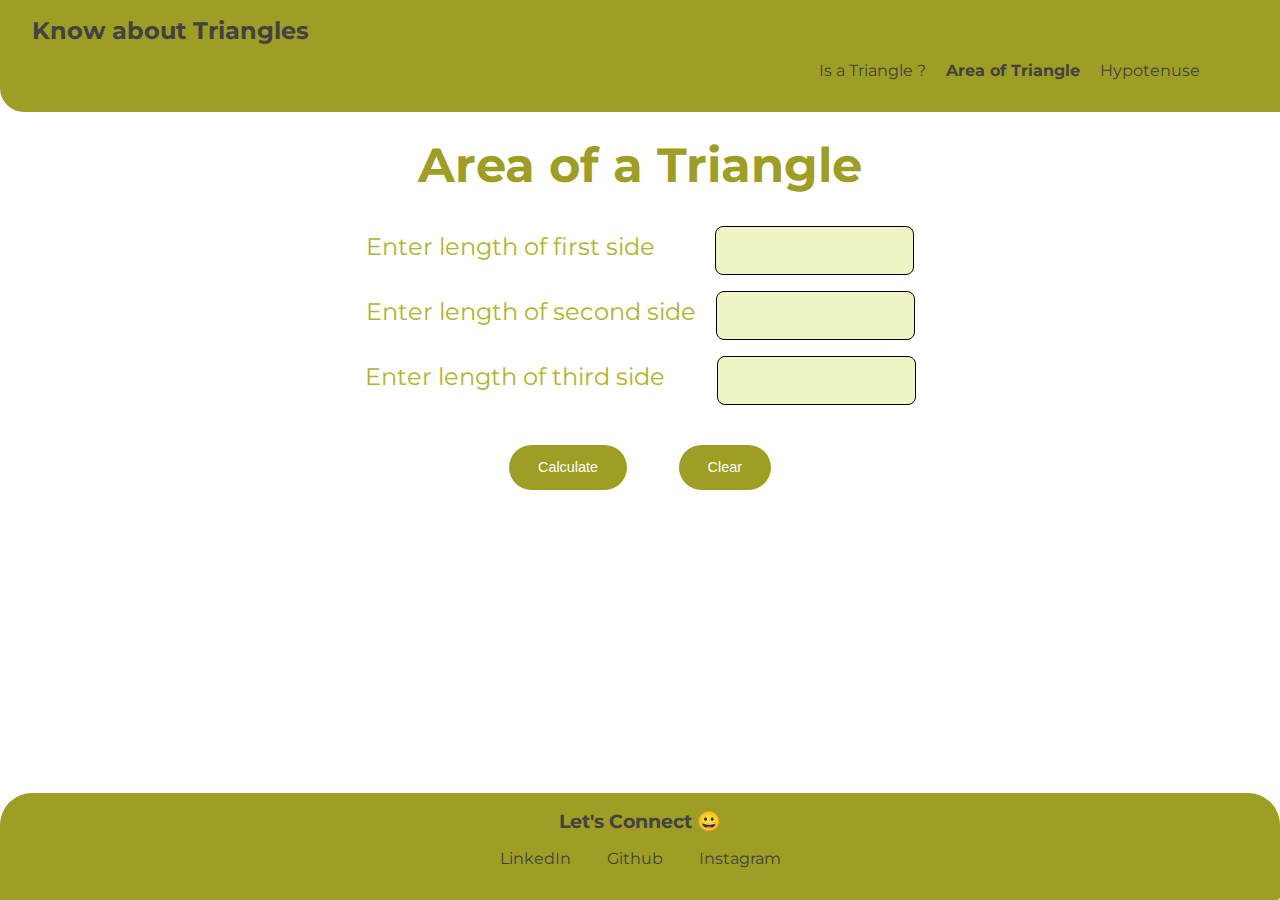
==== page2.html @ a1d620b3 "initial commit" ====
<!DOCTYPE html>
<html lang="en">
<head>
    <meta charset="UTF-8">
    <meta http-equiv="X-UA-Compatible" content="IE=edge">
    <meta name="viewport" content="width=device-width, initial-scale=1.0">
    <title>Area of Triangle</title>
    <link rel="stylesheet" href="styles.css">
</head>
<body>
    <nav>
        <div class="nav-heading">Know about Triangles</div>
        <ul>
            <li class="list-item-inline"><a href="/" class="link-no-decoration ">Is a Triangle ?</a></li>
            <li class="list-item-inline"><a href="/page2.html" class="link-no-decoration link-active">Area of Triangle</a></li>
            <li class="list-item-inline"><a href="/page3.html" class="link-no-decoration ">Hypotenuse</a></li>
        </ul>
    </nav>

    <div class="div-container">
        <h1>Area of a Triangle </h1>

        <p>
            <label for="input-firstside" class="label-firstside">Enter length of first side</label>
            <input type="number" id="input-firstside" class="input-firstside" required min=0 />
        </p>

        <p>
            <label for="input-secondside" class="label-secondside">Enter length of second side</label>
            <input type="number" id="input-secondside" class="input-secondside" required />
        </p>

        <p>
            <label for="input-thirdside" class="label-thirdside">Enter length of third side</label>
            <input type="number" id="input-thirdside" class="input-thirdside" required />
        </p>

        <p>
            <button id="btn-calculate">Calculate</button>
            <button id="btn-clear">Clear</button>
        </p>

        <div class="div-output" id="div-output"></div>
    </div>

            <footer>
                <div class="footer-heading">Let's Connect &#128512 </div>
                <ul class="list-non-bullet">
                    <li class="list-element-inline">
                        <a href="https://linkedin.com/in/shashank213" class="link-no-decoration">LinkedIn</a>
                    </li>
                    <li class="list-element-inline">
                        <a href="https://github.com/sks-21" class="link-no-decoration">Github</a>
                    </li>
                    <li class="list-element-inline">
                        <a href="https://www.instagram.com/_sks_21_/" class="link-no-decoration">Instagram</a>
                    </li>
                </ul>
            </footer>

            <script src="/js/app2.js"></script>
</body>
</html>
---- styles.css ----
@import url("https://fonts.googleapis.com/css2?family=Montserrat:wght@300;400;700&display=swap");

:root {
  /* --primary-color: #afb42b; */
  --primary-color: #9e9d24;
  /* --gray-header: #6b7280; */
  --secondary-color: 
  #afb42b;
  --off-white: #eff6ff;
  --gray: #424242;
}

body {
  margin: 0rem;
  font-family: "Montserrat", sans-serif;
  overflow: hidden;
}

nav {
  background-color: var(--primary-color);
  padding: 1rem 5rem 1rem 2rem;
  border-bottom-left-radius: 1.5rem;
}

.nav-heading {
  font-size: 1.5rem;
  color: var(--gray);
  font-weight: bold;
}

nav ul {
  text-align: right;
}

nav a {
  /* color: white; */
  color: var(--gray);
}

.list-item-inline {
  list-style: none;
  display: inline-block;
  margin-left: 1rem;
}

.link-no-decoration {
  text-decoration: none;
}

.link-active {
  font-weight: bold;
}

nav a:hover {
  color: black;
  font-weight: bold;
  /* font-size: 1.1rem; */
}

/* Container */
.div-container {
  max-width: 600px;
  margin: auto;
  text-align: center;
  padding-bottom: 1rem;
  /* height: 100vh; */
  padding-top: 1rem;
}

h1 {
  font-size: 3rem;
  margin-top: 0rem;
  padding-top: 0.5rem;
  margin-bottom: 2rem;
  color: var(--primary-color);
}

/* Input */
input {
  font-size: 0.8rem;
  padding: 1rem;
  border: 1px solid;
  border-radius: 8px;
  background-color: #f0f4c3;
}

.input-firstangle {
  margin-left: 3.2rem;
}

.input-secondangle {
  margin-left: 1rem;
}

.input-thirdangle {
  margin-left: 2.5rem;
}

/* label */
label {
  font-size: 1.5rem;
  color: var(--secondary-color);
}

/* Button */
button {
  margin: 1.5rem;
  font-size: 0.9em;
  border-style: none;
  padding: 1em 2em;
  border-radius: 30px;
  cursor: pointer;
  color: white;
  background-color: var(--primary-color);
}

button:hover {
  background-color: var(--secondary-color);
  color: var(--gray);
}

button:active {
  background-color: var(--primary-color);
  transform: translateY(2px);
  transition: 0.2s;
  box-shadow: 2px 4px;
}

/* output */
.div-output {
  font-weight: bold;
  padding: 1em;
  min-height: 90px;
  max-width: 400px;
  margin: auto;
  border-radius: 8px;
}


/* Footer */
footer {
  background-color: var(--primary-color);
  padding: 1em 0em;
  border-top-right-radius: 2rem;
  border-bottom-right-radius: 0.2rem;
  border-top-left-radius: 2rem;
  text-align: center;
  margin-top: 1rem;
  position: absolute;
  bottom: 0;
  width: 100%;
  /* color: white; */
  color: var(--gray);
}

.footer-heading {
  font-weight: bold;
  font-size: 1.2rem;
}

footer ul {
  padding-inline-start: 0px;
  list-style: none;
}

footer li {
  display: inline-block;
}

footer a {
  padding: 1rem;
  /* color: white; */
  color: var(--gray);
  text-decoration: none;
}

footer a:hover {
  font-weight: bold;
  color: black;
  transition: 0.2s;
  font-size: 1.1rem;
}

/* Area of Triangle page */

.input-firstside{
margin-left:3.5rem;
}

.input-secondside{
  margin-left:1rem;

}

.input-thirdside{
  margin-left:3rem;

}

/* Hypotenuse page  */
.hypotenuse-heading{
  margin-top: 2rem;
}
.input-base{
  margin-left: 2.2rem;
}

.input-height{
  margin-left: 1.1rem;
}
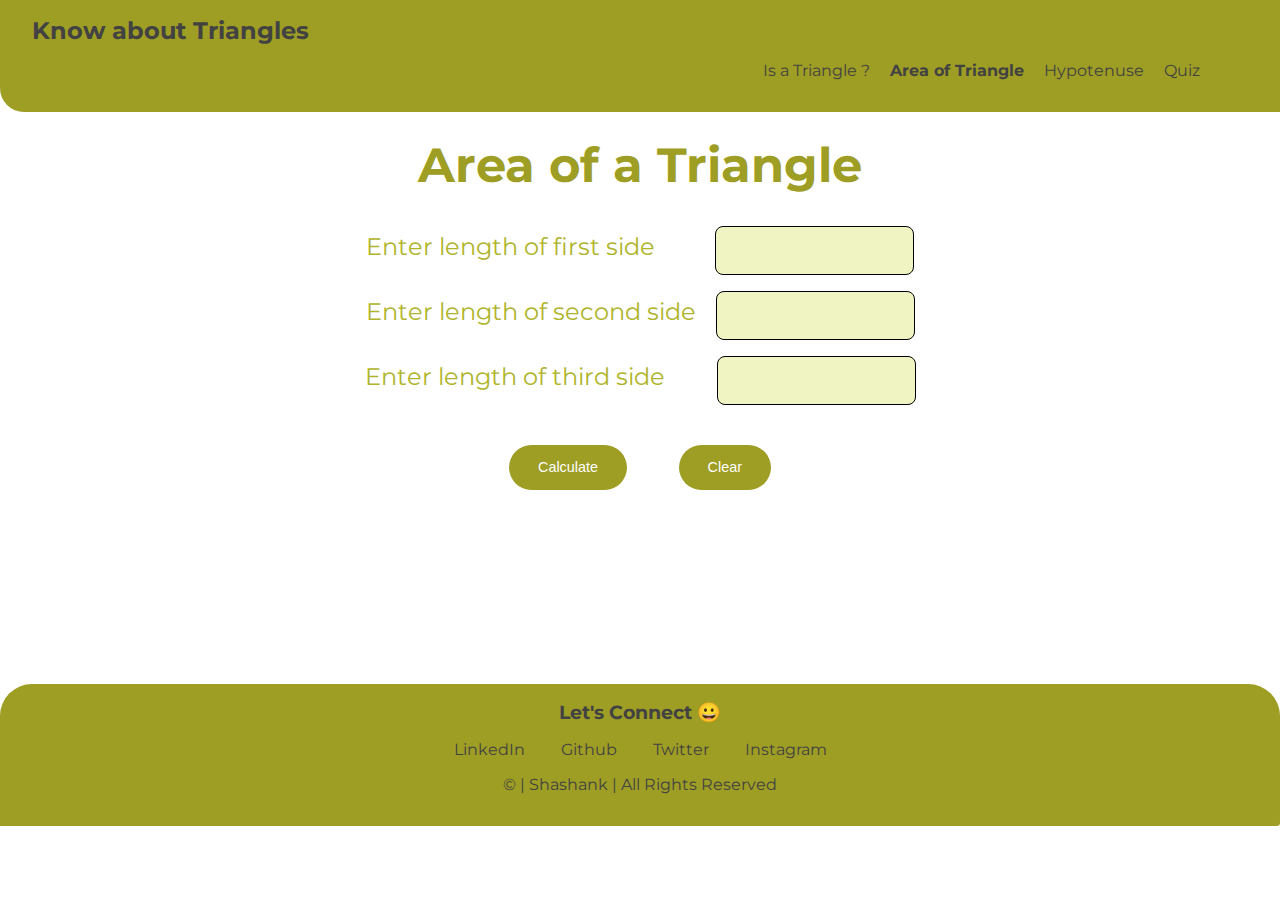
==== commit 03a81c36: "added quiz page" ====
--- a/page2.html
+++ b/page2.html
@@ -1,63 +1,70 @@
 <!DOCTYPE html>
 <html lang="en">
+
 <head>
-    <meta charset="UTF-8">
-    <meta http-equiv="X-UA-Compatible" content="IE=edge">
-    <meta name="viewport" content="width=device-width, initial-scale=1.0">
-    <title>Area of Triangle</title>
-    <link rel="stylesheet" href="styles.css">
+  <meta charset="UTF-8">
+  <meta http-equiv="X-UA-Compatible" content="IE=edge">
+  <meta name="viewport" content="width=device-width, initial-scale=1.0">
+  <title>Area of Triangle</title>
+  <link rel="stylesheet" href="styles.css">
 </head>
+
 <body>
-    <nav>
-        <div class="nav-heading">Know about Triangles</div>
-        <ul>
-            <li class="list-item-inline"><a href="/" class="link-no-decoration ">Is a Triangle ?</a></li>
-            <li class="list-item-inline"><a href="/page2.html" class="link-no-decoration link-active">Area of Triangle</a></li>
-            <li class="list-item-inline"><a href="/page3.html" class="link-no-decoration ">Hypotenuse</a></li>
-        </ul>
-    </nav>
+  <nav>
+    <div class="nav-heading">Know about Triangles</div>
+    <ul>
+      <li class="list-item-inline"><a href="/" class="link-no-decoration ">Is a Triangle ?</a></li>
+      <li class="list-item-inline"><a href="/page2.html" class="link-no-decoration link-active">Area of Triangle</a>
+      </li>
+      <li class="list-item-inline"><a href="/page3.html" class="link-no-decoration ">Hypotenuse</a></li>
+      <li class="list-item-inline"><a href="/page4.html" class="link-no-decoration ">Quiz</a></li>
+    </ul>
+  </nav>
 
-    <div class="div-container">
-        <h1>Area of a Triangle </h1>
+  <div class="div-container">
+    <h1>Area of a Triangle </h1>
 
-        <p>
-            <label for="input-firstside" class="label-firstside">Enter length of first side</label>
-            <input type="number" id="input-firstside" class="input-firstside" required min=0 />
-        </p>
+    <p>
+      <label for="input-firstside" class="label-firstside">Enter length of first side</label>
+      <input type="number" id="input-firstside" class="input-firstside" required min=0 />
+    </p>
 
-        <p>
-            <label for="input-secondside" class="label-secondside">Enter length of second side</label>
-            <input type="number" id="input-secondside" class="input-secondside" required />
-        </p>
+    <p>
+      <label for="input-secondside" class="label-secondside">Enter length of second side</label>
+      <input type="number" id="input-secondside" class="input-secondside" required />
+    </p>
 
-        <p>
-            <label for="input-thirdside" class="label-thirdside">Enter length of third side</label>
-            <input type="number" id="input-thirdside" class="input-thirdside" required />
-        </p>
+    <p>
+      <label for="input-thirdside" class="label-thirdside">Enter length of third side</label>
+      <input type="number" id="input-thirdside" class="input-thirdside" required />
+    </p>
 
-        <p>
-            <button id="btn-calculate">Calculate</button>
-            <button id="btn-clear">Clear</button>
-        </p>
+    <p>
+      <button id="btn-calculate">Calculate</button>
+      <button id="btn-clear">Clear</button>
+    </p>
 
-        <div class="div-output" id="div-output"></div>
-    </div>
+    <div class="div-output" id="div-output"></div>
+  </div>
+  <footer>
+    <div class="footer-heading">Let's Connect &#128512 </div>
+    <ul class="list-non-bullet">
+      <li class="list-element-inline">
+        <a href="https://linkedin.com/in/shashank213" class="link-no-decoration">LinkedIn</a>
+      </li>
+      <li class="list-element-inline">
+        <a href="https://github.com/sks-21" class="link-no-decoration">Github</a>
+      </li>
+      <li class="list-element-inline">
+        <a href="https://twitter.com/Shashan02647207" class="link-no-decoration">Twitter</a>
+      </li>
+      <li class="list-element-inline">
+        <a href="https://www.instagram.com/_sks_21_/" class="link-no-decoration">Instagram</a>
+      </li>
+      <p> © | Shashank | All Rights Reserved </p>
+    </ul>
+  </footer>
+  <script src="/js/app2.js"></script>
+</body>
 
-            <footer>
-                <div class="footer-heading">Let's Connect &#128512 </div>
-                <ul class="list-non-bullet">
-                    <li class="list-element-inline">
-                        <a href="https://linkedin.com/in/shashank213" class="link-no-decoration">LinkedIn</a>
-                    </li>
-                    <li class="list-element-inline">
-                        <a href="https://github.com/sks-21" class="link-no-decoration">Github</a>
-                    </li>
-                    <li class="list-element-inline">
-                        <a href="https://www.instagram.com/_sks_21_/" class="link-no-decoration">Instagram</a>
-                    </li>
-                </ul>
-            </footer>
-
-            <script src="/js/app2.js"></script>
-</body>
 </html>--- a/styles.css
+++ b/styles.css
@@ -4,8 +4,7 @@
   /* --primary-color: #afb42b; */
   --primary-color: #9e9d24;
   /* --gray-header: #6b7280; */
-  --secondary-color: 
-  #afb42b;
+  --secondary-color: #afb42b;
   --off-white: #eff6ff;
   --gray: #424242;
 }
@@ -13,7 +12,6 @@
 body {
   margin: 0rem;
   font-family: "Montserrat", sans-serif;
-  overflow: hidden;
 }
 
 nav {
@@ -136,7 +134,6 @@
   border-radius: 8px;
 }
 
-
 /* Footer */
 footer {
   background-color: var(--primary-color);
@@ -146,8 +143,6 @@
   border-top-left-radius: 2rem;
   text-align: center;
   margin-top: 1rem;
-  position: absolute;
-  bottom: 0;
   width: 100%;
   /* color: white; */
   color: var(--gray);
@@ -183,28 +178,45 @@
 
 /* Area of Triangle page */
 
-.input-firstside{
-margin-left:3.5rem;
-}
-
-.input-secondside{
-  margin-left:1rem;
-
-}
-
-.input-thirdside{
-  margin-left:3rem;
-
+.input-firstside {
+  margin-left: 3.5rem;
+}
+
+.input-secondside {
+  margin-left: 1rem;
+}
+
+.input-thirdside {
+  margin-left: 3rem;
 }
 
 /* Hypotenuse page  */
-.hypotenuse-heading{
+.hypotenuse-heading {
   margin-top: 2rem;
 }
-.input-base{
+.input-base {
   margin-left: 2.2rem;
 }
 
-.input-height{
+.input-height {
   margin-left: 1.1rem;
-}+}
+
+/* Quiz page */
+form {
+  margin: auto;
+  max-width: 600px;
+  text-align: center;
+}
+
+form div {
+  margin-top: 2rem;
+}
+
+form div p {
+  font-weight: bold;
+}
+form div label {
+  font-size: 1rem;
+  cursor: pointer;
+}
